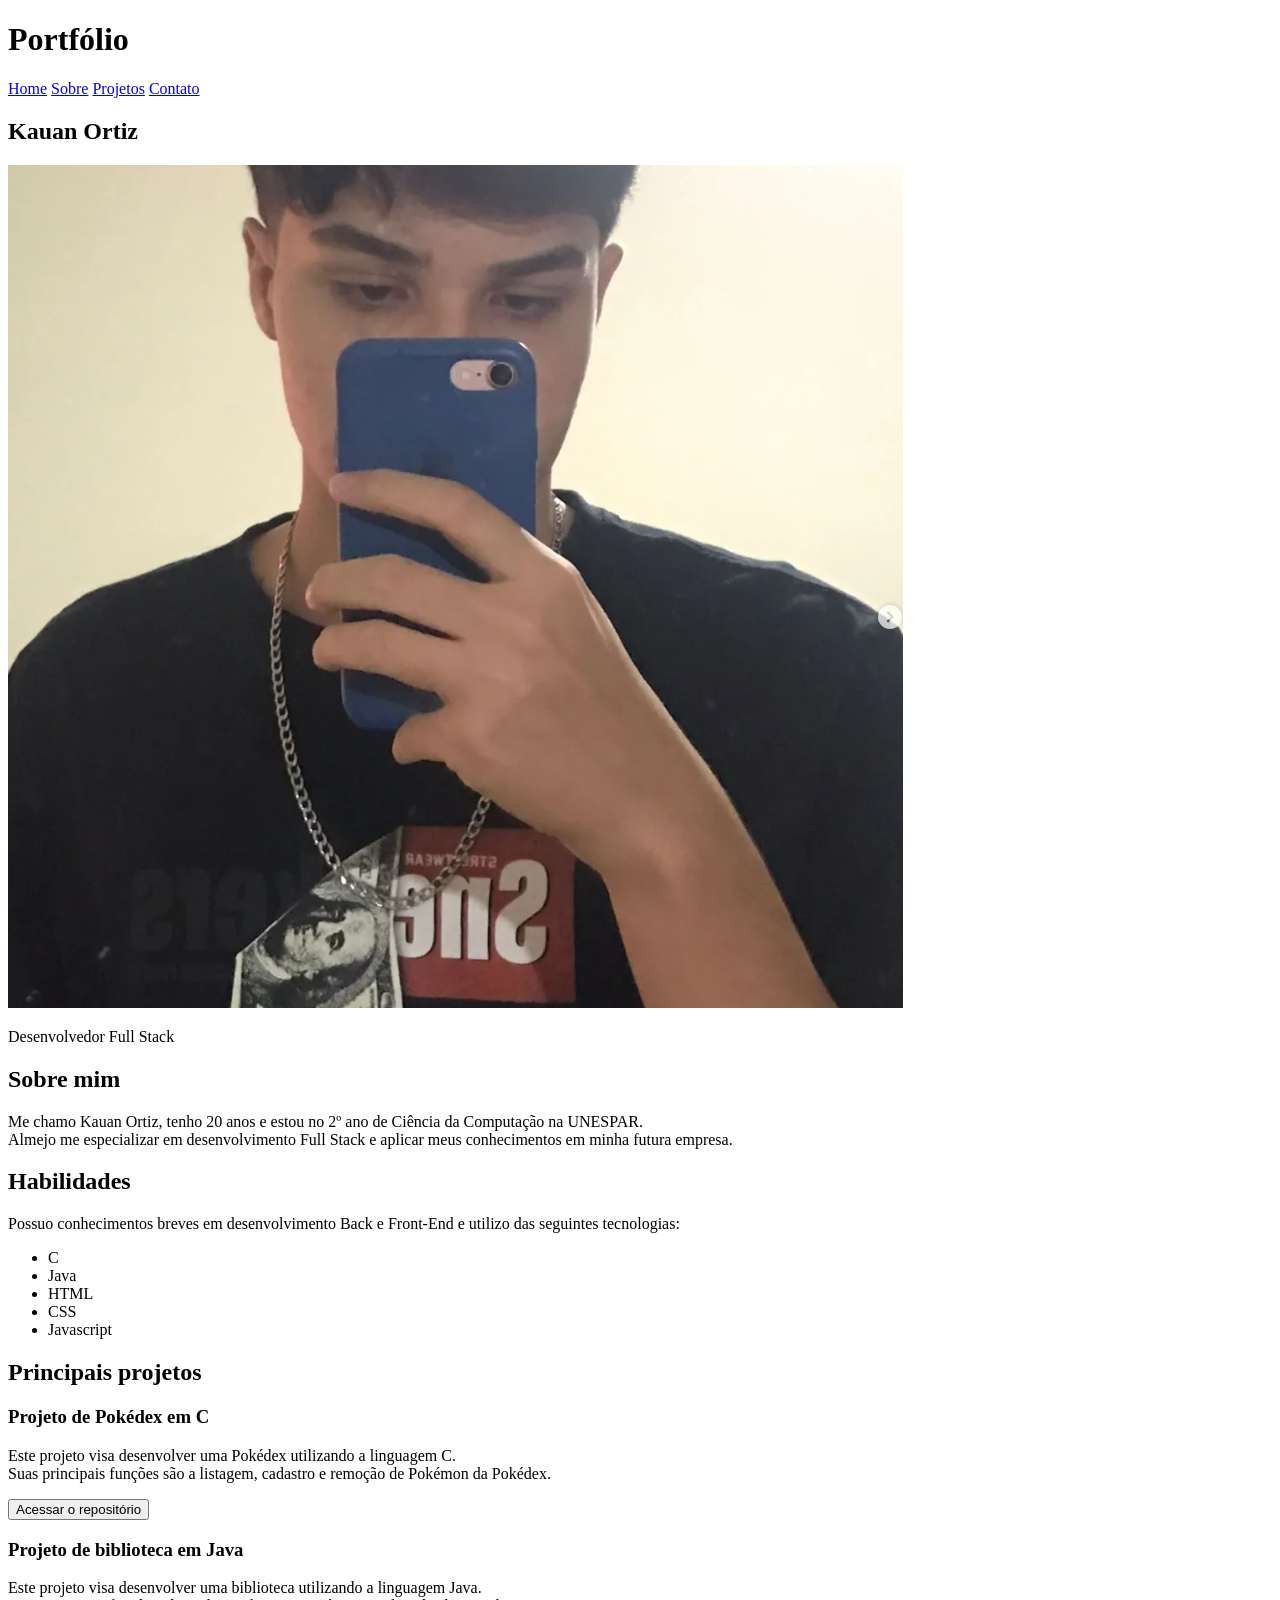
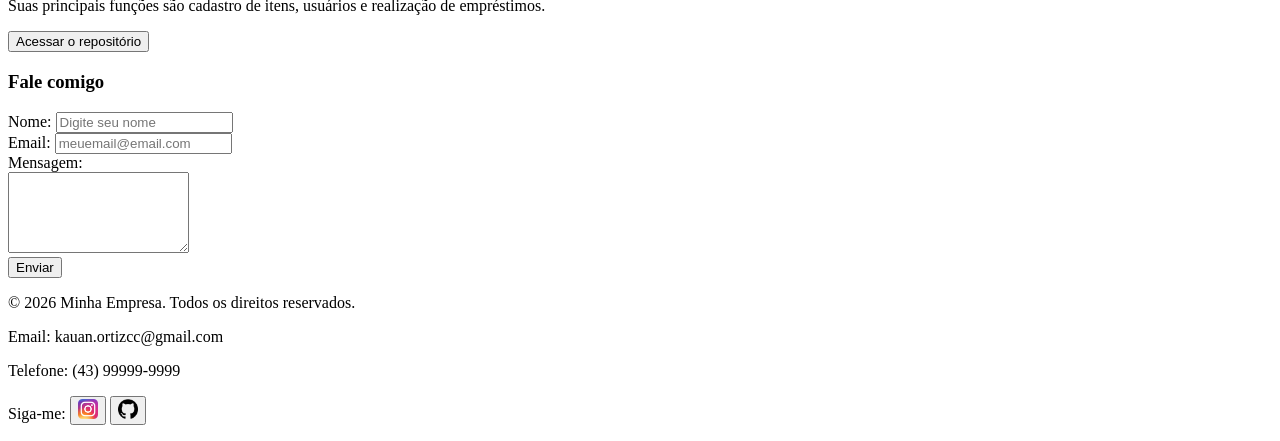
==== index.html @ 42161df1 "feat: adição de portfólio (index.html)" ====
<!DOCTYPE html>
<html lang="pt-br">

<head>

    <meta charset="UTF-8">
    <meta name="viewport" content="width=device-width, initial-scale=1.0">
    <title>Portfólio Kauan Ortiz</title>
    <link rel="stylesheet" href="style.css">

</head>

<body>

    <header>

        <h1 id="title">Portfólio</h1>

        <nav>

            <a href="#home">Home</a>
            <a href="#about-me">Sobre</a>
            <a href="#projects">Projetos</a>
            <a href="#contact">Contato</a>

        </nav>

    </header>

    <section class="basic-info">

        <h1 id="home">Kauan Ortiz</h1>
        <img id="photo" src="foto.png" alt="Foto">
        <p>Desenvolvedor Full Stack</p>

    </section>

    <section class="about me">

        <div class="general">

            <h2 id="about-me">Sobre mim</h2>

            <p>Me chamo Kauan Ortiz, tenho 20 anos e estou no 2º ano de Ciência da Computação
                na UNESPAR. <br>Almejo me especializar em desenvolvimento Full Stack e aplicar meus
                conhecimentos em minha futura empresa.</p>

        </div>

        <div class="skills">

            <div class="hard-skills">
                <h2>Habilidades</h2>

                <p>Possuo conhecimentos breves em desenvolvimento Back e Front-End e utilizo das seguintes
                    tecnologias:</p>

                <ul>

                    <li>C</li>
                    <li>Java</li>
                    <li>HTML</li>
                    <li>CSS</li>
                    <li>Javascript</li>

                </ul>
            </div>

        </div>

    </section>

    <section class="projects">

        <h2 id="projects">Principais projetos</h2>

        <div class="grid-projects">

            <div class="project">

                <h3>Projeto de Pokédex em C</h3>

                <p>Este projeto visa desenvolver uma Pokédex utilizando a linguagem C. <br>
                Suas principais funções são a listagem, cadastro e remoção de Pokémon da Pokédex.</p>

                <button>Acessar o repositório</button>

            </div>

            <div class="project">

                <h3>Projeto de biblioteca em Java</h3>

                <p>Este projeto visa desenvolver uma biblioteca utilizando a linguagem Java. <br>
                Suas principais funções são cadastro de itens, usuários e realização de empréstimos.</p>

                <button>Acessar o repositório</button>

            </div>

        </div>

    </section>

    <section class="contact-me">

        <h3 id="contact">Fale comigo</h3>

        <div class="form">
            <form id="contactForm">

                <label>Nome:</label>
                <input type="text" id="text" name="text" placeholder="Digite seu nome" required minlength="3">
                <br>

                <label>Email:</label>
                <input type="email" id="email" name="email" placeholder="meuemail@email.com" required>
                <br>

                <label>Mensagem:</label>
                <br>

                <textarea rows="5" id="message" name="message" required></textarea>
                <br>

                <button type="submit">Enviar</button>

            </form>
        </div>

    </section>


    <footer>

         <p>&copy; 2026 Minha Empresa. Todos os direitos reservados.</p>

         <p>Email: kauan.ortizcc@gmail.com</p>
         <p>Telefone: (43) 99999-9999</p>

        <p>Siga-me:

            <button class="instagram-button">                
                <a href="https://www.instagram.com/kauanortiz"><img src="Instagram_icon.png" alt="Logo do instagram" width="20"
                    height="20"></a>
            </button>

            <button class="github-button">                
                <a href="https://github.com/kauanortiz"><img src="Github_icon.png" alt="Logo do github" width="20"
                    height="20"></a>
            </button>  

        </p>

    </footer>
    
</body>

</html>
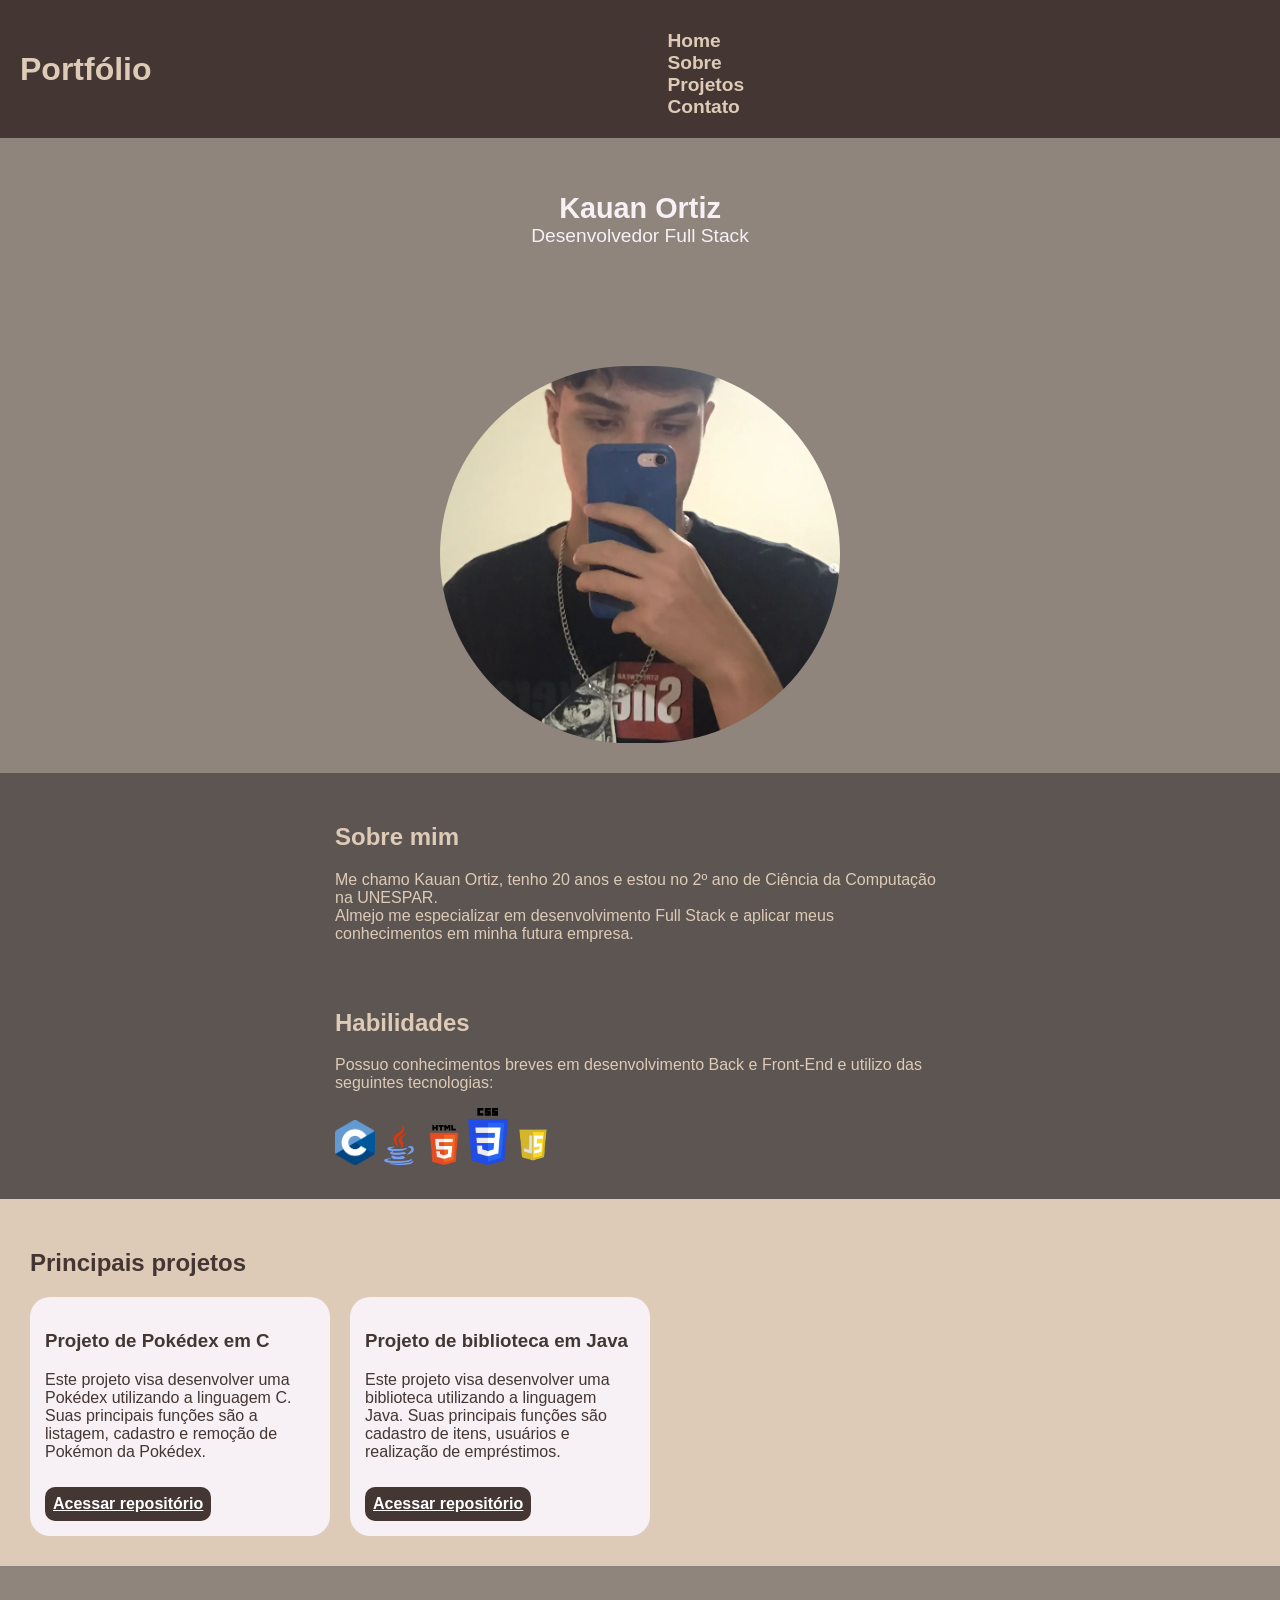
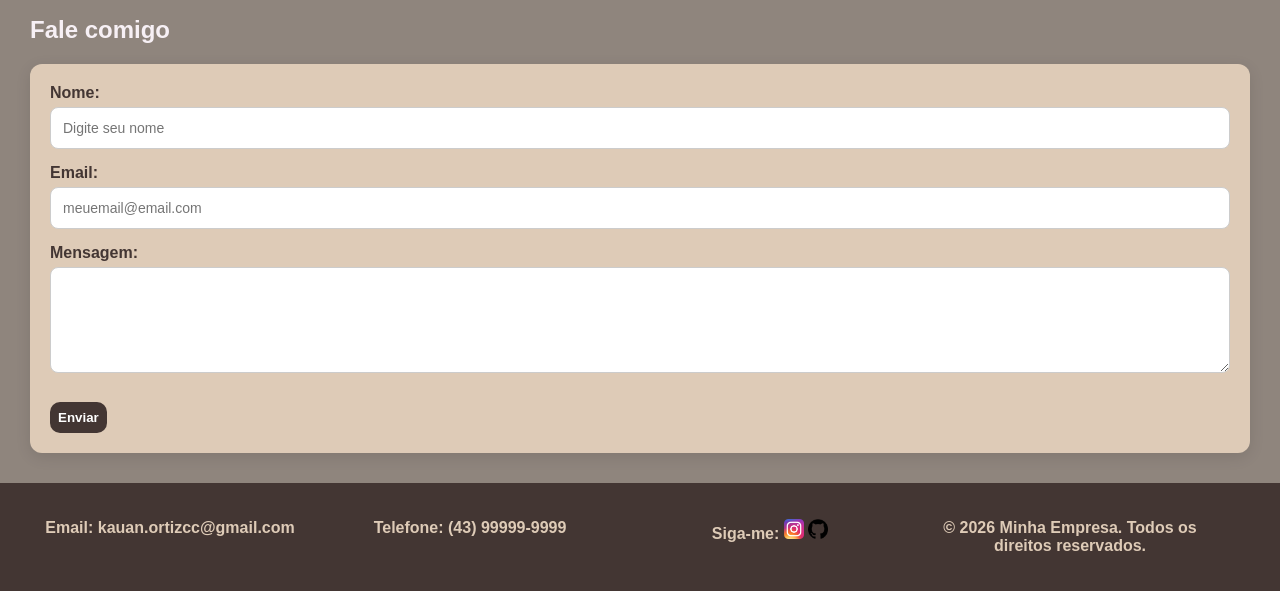
==== commit da0b6610: "style: adição de estilo utilizando mobile first" ====
--- a/index.html
+++ b/index.html
@@ -29,13 +29,18 @@
 
     <section class="basic-info">
 
-        <h1 id="home">Kauan Ortiz</h1>
-        <img id="photo" src="foto.png" alt="Foto">
-        <p>Desenvolvedor Full Stack</p>
+        <div class="text">
+
+            <h1 id="home">Kauan Ortiz</h1>
+            <p id="p1">Desenvolvedor Full Stack</p>
+
+        </div>
+        
+        <img id="photo" src="foto.png" alt="Foto">    
 
     </section>
 
-    <section class="about me">
+    <section class="about-me">
 
         <div class="general">
 
@@ -48,23 +53,19 @@
         </div>
 
         <div class="skills">
-
-            <div class="hard-skills">
+                 
                 <h2>Habilidades</h2>
 
                 <p>Possuo conhecimentos breves em desenvolvimento Back e Front-End e utilizo das seguintes
-                    tecnologias:</p>
+                    tecnologias:</p>            
 
-                <ul>
-
-                    <li>C</li>
-                    <li>Java</li>
-                    <li>HTML</li>
-                    <li>CSS</li>
-                    <li>Javascript</li>
-
-                </ul>
-            </div>
+                    <div class="logos">
+                        <img src="C_icon.png" alt="Logo C">
+                        <img src="Java_icon.png" alt="Logo Java">
+                        <img src="HTML5_icon.png" alt="Logo HTML5">
+                        <img src="CSS3_icon.png" alt="Logo CSS3">
+                        <img src="JS_icon.webp" alt="Logo JS">
+                    </div>
 
         </div>
 
@@ -83,7 +84,8 @@
                 <p>Este projeto visa desenvolver uma Pokédex utilizando a linguagem C. <br>
                 Suas principais funções são a listagem, cadastro e remoção de Pokémon da Pokédex.</p>
 
-                <button>Acessar o repositório</button>
+                <a href="https://github.com/kauanortiz/Projeto-Pokedex" target="_blank" class="btn">
+                Acessar repositório</a>
 
             </div>
 
@@ -91,10 +93,11 @@
 
                 <h3>Projeto de biblioteca em Java</h3>
 
-                <p>Este projeto visa desenvolver uma biblioteca utilizando a linguagem Java. <br>
+                <p>Este projeto visa desenvolver uma biblioteca utilizando a linguagem Java.
                 Suas principais funções são cadastro de itens, usuários e realização de empréstimos.</p>
 
-                <button>Acessar o repositório</button>
+                <a href="https://github.com/kauanortiz/Library" target="_blank" class="btn">
+                Acessar repositório</a>
 
             </div>
 
@@ -104,7 +107,7 @@
 
     <section class="contact-me">
 
-        <h3 id="contact">Fale comigo</h3>
+        <h2 id="contact">Fale comigo</h2>
 
         <div class="form">
             <form id="contactForm">
@@ -123,7 +126,7 @@
                 <textarea rows="5" id="message" name="message" required></textarea>
                 <br>
 
-                <button type="submit">Enviar</button>
+                <button type="submit" class="btn">Enviar</button>
 
             </form>
         </div>
@@ -133,24 +136,20 @@
 
     <footer>
 
-         <p>&copy; 2026 Minha Empresa. Todos os direitos reservados.</p>
-
          <p>Email: kauan.ortizcc@gmail.com</p>
          <p>Telefone: (43) 99999-9999</p>
 
         <p>Siga-me:
+             
+            <a href="https://www.instagram.com/kauanortiz" target="_blank">
+                <img src="Instagram_icon.png" alt="Logo do instagram"></a>
+              
+             <a href="https://github.com/kauanortiz" target="_blank">
+                <img src="Github_icon.png" alt="Logo do github"></a>
+            
+        </p>
 
-            <button class="instagram-button">                
-                <a href="https://www.instagram.com/kauanortiz"><img src="Instagram_icon.png" alt="Logo do instagram" width="20"
-                    height="20"></a>
-            </button>
-
-            <button class="github-button">                
-                <a href="https://github.com/kauanortiz"><img src="Github_icon.png" alt="Logo do github" width="20"
-                    height="20"></a>
-            </button>  
-
-        </p>
+        <p>&copy; 2026 Minha Empresa. Todos os direitos reservados.</p>
 
     </footer>
     
--- a/style.css
+++ b/style.css
@@ -0,0 +1,335 @@
+* {
+
+    box-sizing: border-box;
+
+}
+
+#title{
+
+    text-align: left;
+
+    color: rgb(222, 203, 183);
+
+}
+
+body{
+
+    margin: 0;
+
+    padding: 0;
+
+    font-family: sans-serif;
+
+}
+
+nav {
+
+    margin: 0 auto;
+
+    margin-top: 10px;
+    
+}
+
+nav a {
+
+    display: block;
+
+    text-decoration: none;
+
+    color: rgb(222, 203, 183);
+
+    font-weight: bold;
+
+    font-family: sans-serif;
+
+    font-size: larger;
+
+}
+
+header{
+
+    display: flex;
+
+    justify-content: space-between;
+
+    align-items: center;
+
+    background-color: rgb(67, 54, 51);
+
+    padding: 20px;
+
+}
+
+.text{
+
+    color: rgb(247, 240, 245);
+
+    font-weight: bold;
+
+    font-size: larger;
+
+    text-decoration: none;
+
+}
+
+#p1{
+
+    font-weight: normal;
+
+}
+
+.basic-info h1{
+
+    margin-bottom: 0;
+
+}
+
+.basic-info p{
+
+    margin-top: 0;
+    
+}
+
+.basic-info img:hover{
+
+    transform: scale(1.05);
+
+    box-shadow: 0 4px 10px rgba(0,0,0,0.2);
+    
+}
+
+.basic-info{
+
+    display: flex;
+
+    flex-direction: column;
+
+    text-align: center;
+
+    padding: 30px;
+
+    background-color: rgb(143, 133, 125);  
+
+    justify-content: center;
+
+    align-items: center; 
+
+    gap: 100px;
+
+}
+
+#photo{
+
+    width: 100%;
+
+    max-width: 400px;
+
+    height: auto;
+
+    border-radius: 200px;
+}
+
+.about-me{
+
+    display: flex;
+
+    flex-direction: column;
+
+    text-align: left;
+
+    padding: 30px;
+
+    gap: 30px;
+
+    justify-content: center;
+
+    align-items: center;
+
+    background-color: rgb(92, 85, 82);
+
+    color: rgb(222, 203, 183);
+}
+
+.general, .skills{
+    width: 50%;
+}
+
+.logos img{
+    
+    width: 100%;
+
+    max-width: 40px;
+
+    height: auto;
+}
+
+.logos img:hover{
+
+    transform: scale(1.05);
+
+    box-shadow: 0 4px 10px rgba(0,0,0,0.2);
+}
+
+.projects{
+
+    padding: 30px;
+
+    background-color: rgb(222, 203, 183);
+
+    color: rgb(67, 54, 51);
+
+}
+
+.grid-projects{
+
+    display: grid;
+
+    grid-template-columns: repeat(auto-fit, minmax(250px, 300px));
+
+    gap: 20px;
+
+}
+
+.project{
+
+    display: inline-block;
+
+    padding: 15px;
+    
+    background-color: rgb(247, 240, 245);
+
+    border-radius: 20px;
+}
+
+.project:hover{
+
+    transform: scale(1.05);
+
+    box-shadow: 0 4px 10px rgba(0,0,0,0.2);
+
+}
+
+.btn{
+
+    display: inline-block;
+
+    margin-top: 10px;
+
+    padding: 8px;
+
+    border: none;
+
+    background-color: rgb(67, 54, 51);
+
+    color: white;
+
+    cursor: pointer;
+
+    border-radius: 10px;
+
+    font-weight: bold;
+
+    font-family: sans-serif;
+
+}
+
+.btn:hover{
+
+    transform: scale(1.05);
+
+    box-shadow: 0 4px 10px rgba(0,0,0,0.2);
+
+}
+
+.contact-me{
+
+    display: flex;
+
+    flex-direction: column;
+
+    padding: 30px;
+
+    background-color: rgb(143, 133, 125);
+
+    color: rgb(247, 240, 245);
+
+}
+
+.contact-me label{
+
+    color: rgb(67, 54, 51);
+
+    font-weight: bold;
+
+}
+
+#contactForm {
+
+    background-color: rgb(222, 203, 183);
+
+    padding: 20px;
+
+    border-radius: 12px;
+
+    width: 100%;
+
+    box-shadow: 0 4px 15px rgba(0,0,0,0.1);
+
+}
+
+#contactForm input,
+#contactForm textarea {
+
+    width: 100%;
+
+    padding: 12px;
+
+    margin-top: 5px;
+
+    margin-bottom: 15px;
+
+    border: 1px solid #ccc;
+
+    border-radius: 8px;
+
+    font-size: 14px;
+
+    outline: none;
+
+    transition: 0.3s;
+
+}
+
+footer{
+
+    display: grid;
+
+    grid-template-columns: repeat(auto-fit, minmax(200px, 300px));
+
+    text-align: center;
+
+    background-color: rgb(67, 54, 51);
+
+    color: rgb(222, 203, 183);
+    
+    font-weight: bold;
+
+    padding: 20px;
+
+}
+
+footer img{
+
+    width: 100%;
+
+    max-width: 20px;
+
+    height: auto;
+
+}
+
+footer img:hover{
+
+    transform: scale(1.05);
+    
+}
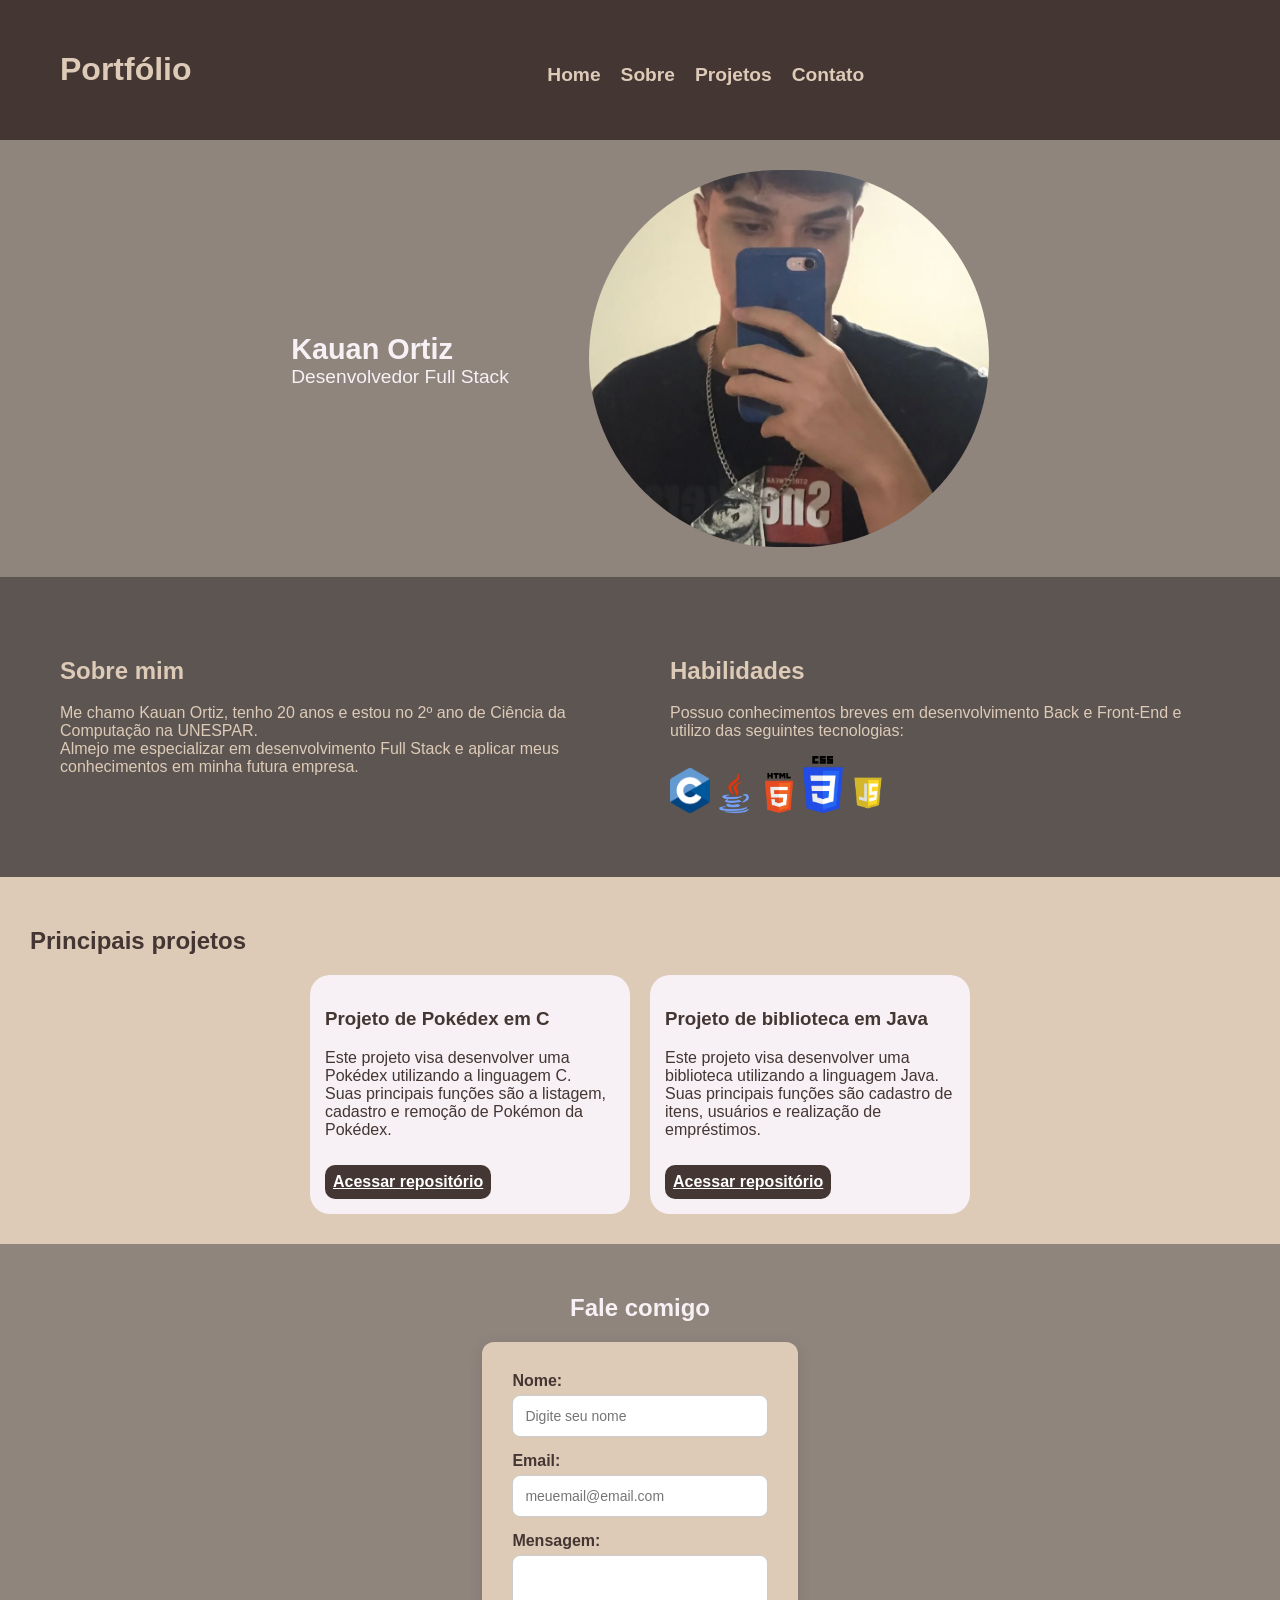
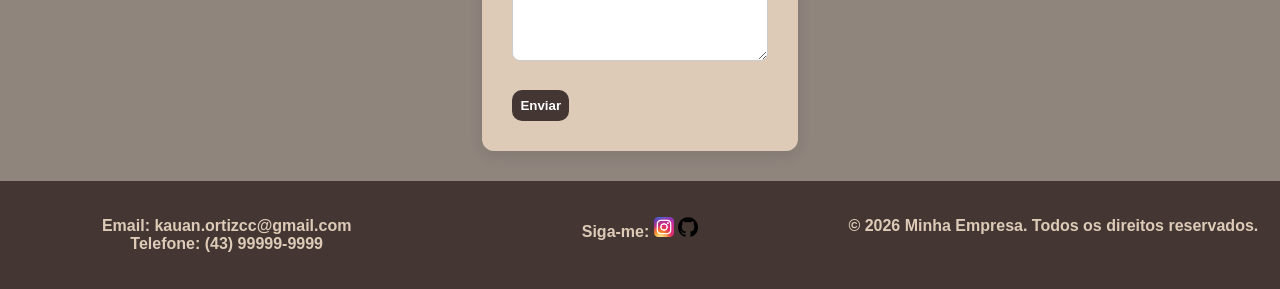
==== commit edd6fcb6: "fix: alteração em disposições de texto em index e responsive.css" ====
--- a/index.html
+++ b/index.html
@@ -7,6 +7,7 @@
     <meta name="viewport" content="width=device-width, initial-scale=1.0">
     <title>Portfólio Kauan Ortiz</title>
     <link rel="stylesheet" href="style.css">
+    <link rel="stylesheet" href="responsive.css">
 
 </head>
 
@@ -136,8 +137,7 @@
 
     <footer>
 
-         <p>Email: kauan.ortizcc@gmail.com</p>
-         <p>Telefone: (43) 99999-9999</p>
+         <p>Email: kauan.ortizcc@gmail.com<br>Telefone: (43) 99999-9999</p>
 
         <p>Siga-me:
              
--- a/style.css
+++ b/style.css
@@ -151,7 +151,9 @@
 }
 
 .general, .skills{
+
     width: 50%;
+    
 }
 
 .logos img{
--- a/responsive.css
+++ b/responsive.css
@@ -0,0 +1,110 @@
+@media (min-width: 768px){
+
+    nav{
+
+        display: flex;
+
+        gap: 20px;
+
+    }
+
+    nav a {
+
+        display: inline;
+
+    }
+
+
+    .about-me {
+
+        flex-direction: row;
+
+        align-items: flex-start;
+
+    }
+
+    .general, .skills{
+
+        width: 50%;
+
+    }
+
+
+    .basic-info{
+
+        gap: 40px;
+
+    }
+
+    .grid-projects{
+
+        justify-content: center;
+
+    }
+
+    .contact-me{
+
+        align-items: center;
+
+    }
+
+    #contactForm {
+
+        max-width: 500px;
+
+    }
+}
+
+@media (min-width: 1024px){
+
+    header{
+
+        padding: 30px 60px;
+
+    }
+
+    .basic-info {
+
+        flex-direction: row;
+
+        text-align: left;
+
+        gap: 80px;
+
+    }
+
+    .text{
+
+        max-width: 500px;
+
+    }
+
+
+    .about-me{
+
+        padding: 60px;
+
+        gap: 60px;
+
+    }
+
+    .grid-projects {
+
+        grid-template-columns: repeat(auto-fit, minmax(280px, 320px));
+
+    }
+
+    #contactForm{
+
+        max-width: 600px;
+
+        padding: 30px;
+
+    }
+
+    footer{
+
+        grid-template-columns: repeat(3, 1fr);
+        
+    }
+}
